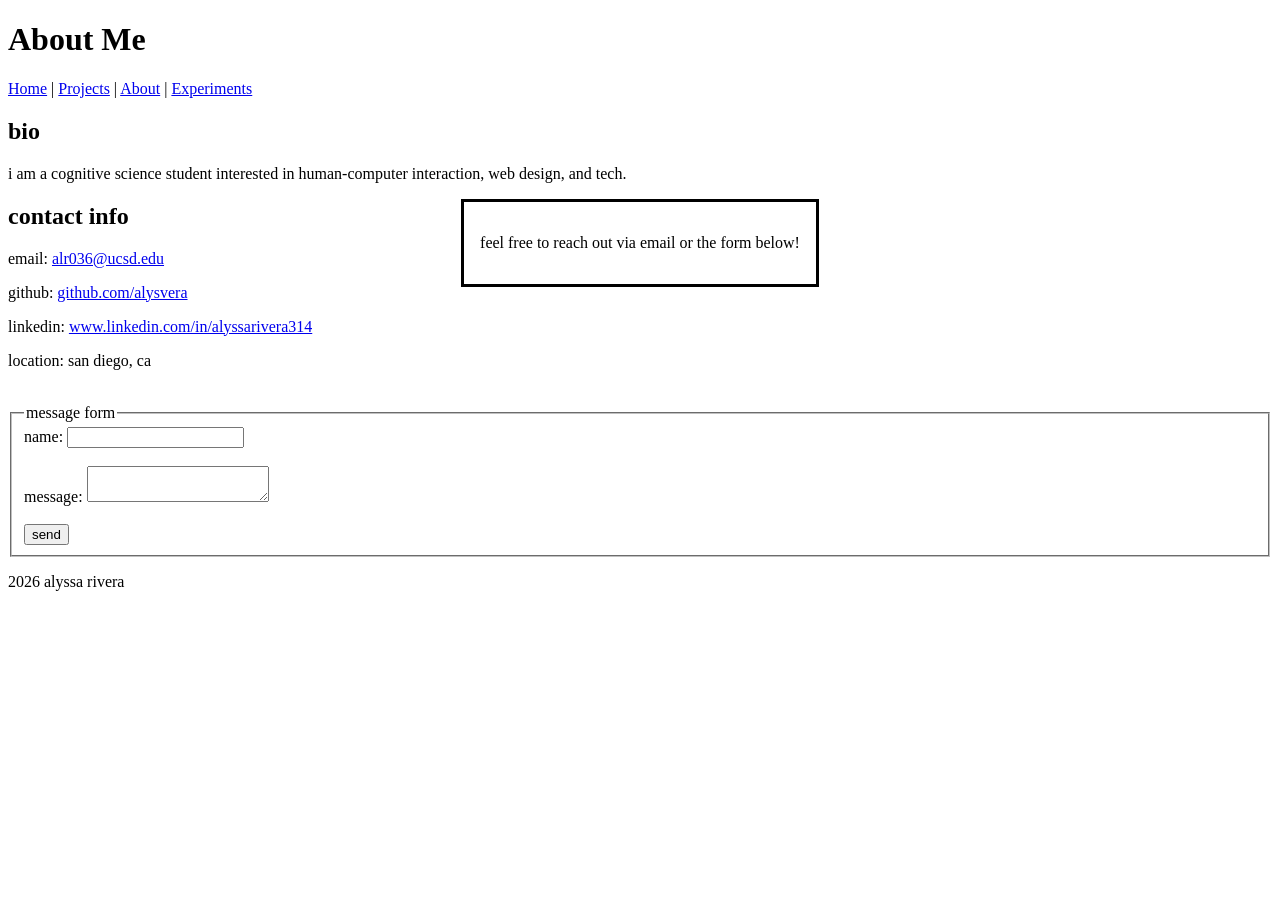
==== about.html @ d9fdc5f6 "implemented cheese.css" ====
<!DOCTYPE html>
<html lang="en">
<head>
  <meta charset="UTF-8">
  <title>About</title>
</head>
<body>
  <header>
    <h1>About Me</h1>
    <nav>
      <a href="index.html">Home</a> |
      <a href="projects.html">Projects</a> |
      <a href="about.html">About</a> |
      <a href="experiments.html">Experiments</a>
    </nav>
  </header>

  <main>
    <section>
      <h2>bio</h2>
      <p>i am a cognitive science student interested in human-computer interaction, web design, and tech.</p>
    </section>

    <!-- dialog element test -->
    <dialog open>
      <p>feel free to reach out via email or the form below!</p>
    </dialog>

    <section>
      <h2>contact info</h2>
      <p>email: <a href="mailto:alr036@ucsd.edu">alr036@ucsd.edu</a></p>
      <p>github: <a href="https://github.com" target="_blank" rel="noopener">github.com/alysvera</a></p>
      <p>linkedin: <a href="https://linkedin.com" target="_blank" rel="noopener">www.linkedin.com/in/alyssarivera314</a></p>
      <p>location: san diego, ca</p>

      <br>

      <!-- required form tags block -->
      <form action="#">
        <fieldset>
          <legend>message form</legend>

          <label for="name">name:</label>
          <input type="text" id="name" name="name"><br><br>

          <label for="msg">message:</label>
          <textarea id="msg" name="msg"></textarea><br><br>

          <input type="submit" value="send">
        </fieldset>
      </form>
    </section>
  </main>

  <footer>
    <p>2026 alyssa rivera</p>
  </footer>
</body>
</html>
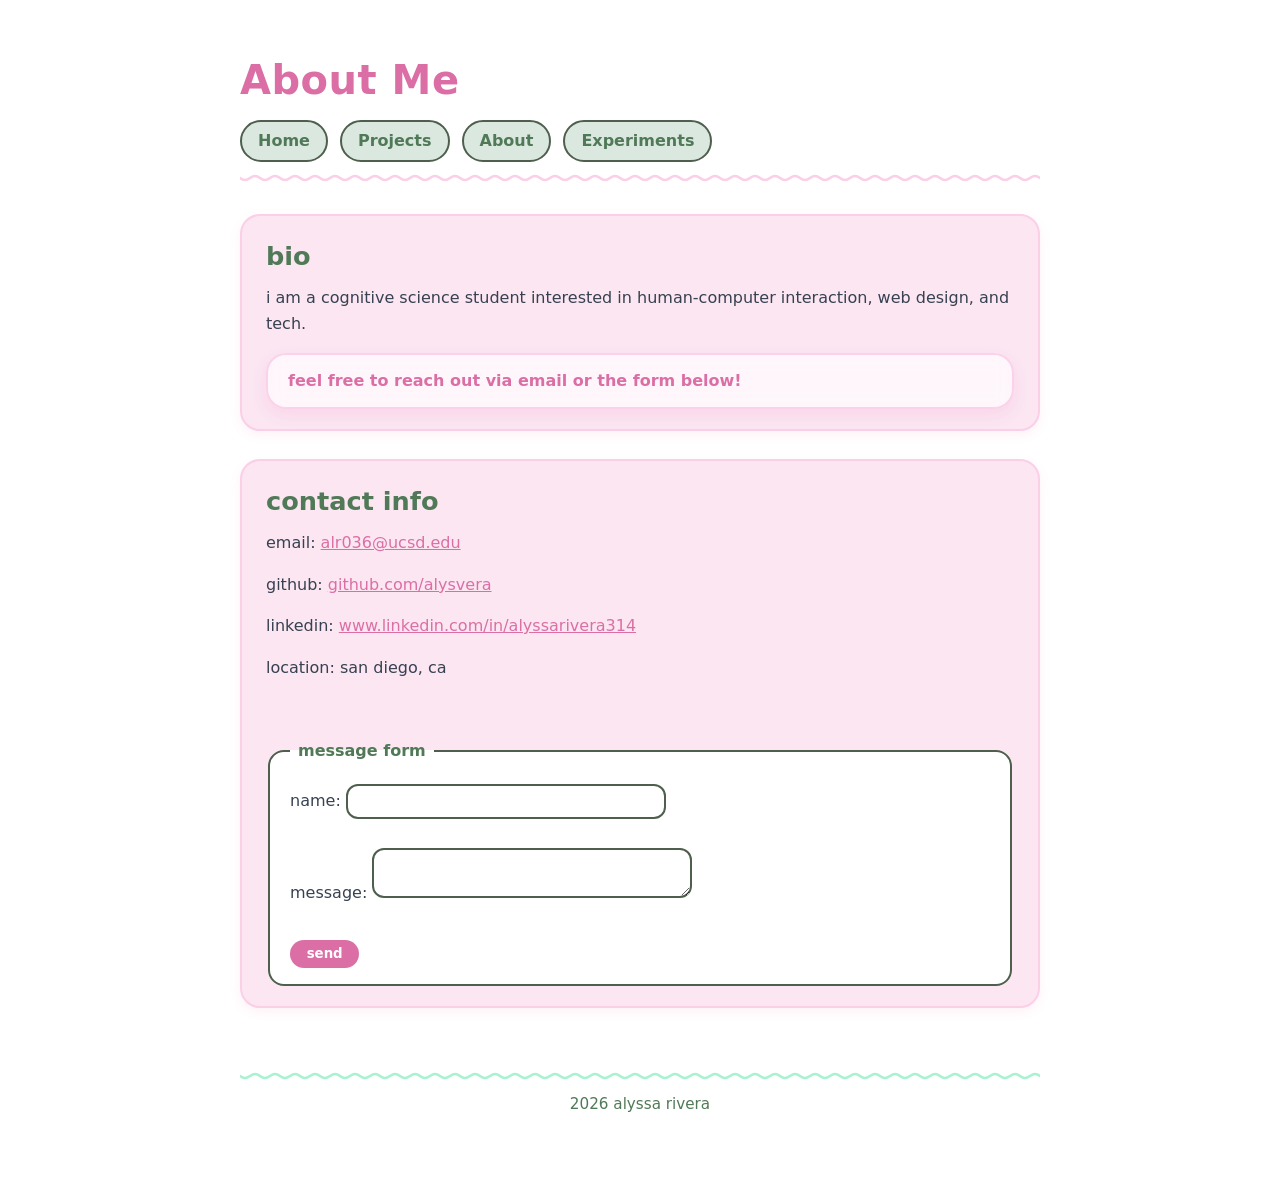
==== commit b666c7ca: "implemented css for part 2" ====
--- a/about.html
+++ b/about.html
@@ -1,6 +1,7 @@
 <!DOCTYPE html>
 <html lang="en">
 <head>
+  <link rel="stylesheet" href="styles.css">
   <meta charset="UTF-8">
   <title>About</title>
 </head>
@@ -8,9 +9,9 @@
   <header>
     <h1>About Me</h1>
     <nav>
-      <a href="index.html">Home</a> |
-      <a href="projects.html">Projects</a> |
-      <a href="about.html">About</a> |
+      <a href="index.html">Home</a>
+      <a href="projects.html">Projects</a>
+      <a href="about.html">About</a>
       <a href="experiments.html">Experiments</a>
     </nav>
   </header>
@@ -19,12 +20,12 @@
     <section>
       <h2>bio</h2>
       <p>i am a cognitive science student interested in human-computer interaction, web design, and tech.</p>
+
+      <!-- dialog element test -->
+      <dialog open>
+        <p>feel free to reach out via email or the form below!</p>
+      </dialog>
     </section>
-
-    <!-- dialog element test -->
-    <dialog open>
-      <p>feel free to reach out via email or the form below!</p>
-    </dialog>
 
     <section>
       <h2>contact info</h2>
--- a/styles.css
+++ b/styles.css
@@ -0,0 +1,226 @@
+/* author: alyssa rivera */
+/* repo: https://github.com/alysvera/cse134b-hw3 */
+
+/* css variables */
+:root {
+    --color-pink: #db6fa5;
+    --color-green: #507957;
+    --color-bubble-pink: #fbe6f2;
+    --color-bubble-green: #dbe8e0;
+    --color-bg: #ffffff;
+    --font-bubbly: ui-rounded, "Comic Sans MS", "Chalkboard SE", system-ui, sans-serif;
+    --max-width: 800px;
+  }
+  
+  /* base body styles */
+  * {
+    box-sizing: border-box;
+  }
+  
+  body {
+    font-family: var(--font-bubbly);
+    color: #374151;
+    background-color: var(--color-bg);
+    line-height: 1.6;
+    margin: 0;
+    padding: 2rem 1rem;
+  }
+  
+  /* layout container */
+  header, main, footer {
+    max-width: var(--max-width);
+    margin: 0 auto;
+    padding: 1rem 0;
+  }
+  
+  /* heading hierarchy */
+  h1 {
+    font-size: 2.5rem;
+    color: var(--color-pink);
+    margin-top: 0;
+    margin-bottom: 0.5rem;
+    letter-spacing: 0.5px;
+  }
+  
+  h2 {
+    font-size: 1.6rem;
+    color: var(--color-green);
+    margin-top: 0;
+    margin-bottom: 0.5rem;
+  }
+  
+  /* card background */
+  section {
+    background-color: var(--color-bubble-pink);
+    border: 2px solid #fbcfe8;
+    border-radius: 20px;
+    padding: 1.25rem 1.5rem;
+    box-shadow: 0 4px 12px rgba(236, 72, 153, 0.08);
+  }
+  
+  /* dialog */
+  dialog,
+  dialog[open] {
+    position: static;
+    display: block;
+    inset: auto;
+    width: 100%;
+    margin: 1rem 0 0 0;
+    background-color: rgba(255, 255, 255, 0.65);
+    backdrop-filter: blur(8px);
+    -webkit-backdrop-filter: blur(8px);
+    border: 2px solid rgba(251, 207, 232, 0.9);
+    border-radius: 20px;
+    padding: 0.85rem 1.25rem;
+    color: var(--color-pink);
+    box-shadow: 0 6px 16px rgba(236, 72, 153, 0.1);
+    font-weight: 600;
+  }
+  
+  dialog p {
+    margin: 0;
+  }
+  
+  /* custom card element with em padding */
+  my-card {
+    display: block;
+    background-color: var(--color-bubble-green);
+    border: 2px solid #4e5f4d;
+    border-radius: 24px;
+    padding: 1em 1.2em;
+    margin-top: 1rem;
+    box-shadow: 0 4px 12px rgba(5, 150, 105, 0.08);
+  }
+  
+  /* navbox with pink squiggly wave line */
+  nav {
+    display: flex;
+    flex-wrap: wrap;
+    align-items: center;
+    gap: 0.75rem;
+    padding-bottom: 1.25rem;
+    background-image: url("data:image/svg+xml,%3Csvg xmlns='http://www.w3.org/2000/svg' width='20' height='8' viewBox='0 0 20 8'%3E%3Cpath d='M0 4 Q 5 0, 10 4 T 20 4' fill='none' stroke='%23fbcfe8' stroke-width='2.5' stroke-linecap='round'/%3E%3C/svg%3E");
+    background-repeat: repeat-x;
+    background-position: bottom;
+  }
+  
+  /* all nav links */
+  nav > a {
+    color: var(--color-green);
+    background-color: var(--color-bubble-green);
+    border: 2px solid #4e5f4d;
+    padding: 0.4rem 1rem;
+    border-radius: 999px;
+    font-weight: 600;
+    text-decoration: none;
+  }
+  
+  /* grid layout for main content sections */
+  main {
+    display: grid;
+    grid-template-columns: 1fr;
+    gap: 1.75rem;
+  }
+  
+  /* styles form text input fields */
+  input[type="text"],
+  input[type="email"],
+  textarea {
+    width: 100%;
+    max-width: 320px;
+    border: 2px solid #4e5f4d;
+    border-radius: 12px;
+    padding: 0.5rem 0.75rem;
+    font-family: inherit;
+    background-color: #ffffff;
+    margin-top: 0.25rem;
+  }
+  
+  /* form box container */
+  fieldset {
+    border: 2px solid #4e5f4d;
+    border-radius: 16px;
+    padding: 1rem 1.25rem;
+    background-color: #ffffff;
+    margin-top: 1rem;
+  }
+  
+  legend {
+    color: var(--color-green);
+    font-weight: 600;
+    padding: 0 0.5rem;
+  }
+  
+  /* button padding using em */
+  button, input[type="submit"] {
+    background-color: var(--color-pink);
+    color: #ffffff;
+    border: none;
+    padding: 0.5em 1.25em;
+    border-radius: 999px;
+    cursor: pointer;
+    font-family: inherit;
+    font-weight: 600;
+    margin-top: 0.5rem;
+  }
+  
+  /* styles text inside footer with green squiggly line */
+  footer p {
+    font-size: 0.95rem;
+    color: var(--color-green);
+    text-align: center;
+    padding-top: 1.25rem;
+    margin-top: 2rem;
+    background-image: url("data:image/svg+xml,%3Csvg xmlns='http://www.w3.org/2000/svg' width='20' height='8' viewBox='0 0 20 8'%3E%3Cpath d='M0 4 Q 5 0, 10 4 T 20 4' fill='none' stroke='%23a7f3d0' stroke-width='2.5' stroke-linecap='round'/%3E%3C/svg%3E");
+    background-repeat: repeat-x;
+    background-position: top;
+  }
+  
+  /* paragraph right after h2 */
+  h2 + p {
+    margin-top: 0.25rem;
+  }
+  
+  /* link styling and hover */
+  a {
+    color: var(--color-pink);
+  }
+  
+  a:hover, button:hover, input[type="submit"]:hover {
+    opacity: 0.85;
+  }
+  
+  /* visible focus ring for keyboard nav */
+  a:focus,
+  button:focus,
+  input:focus,
+  textarea:focus {
+    outline: 3px solid var(--color-pink);
+    outline-offset: 3px;
+  }
+  
+  /* mobile responsiveness */
+  @media (max-width: 640px) {
+    body {
+      padding: 1rem 0.75rem;
+    }
+  
+    nav {
+      flex-direction: column;
+      align-items: stretch;
+      gap: 0.5rem;
+    }
+  
+    nav > a {
+      text-align: center;
+    }
+  
+    h1 {
+      font-size: 2rem;
+    }
+  
+    h2 {
+      font-size: 1.35rem;
+    }
+  }
+  
